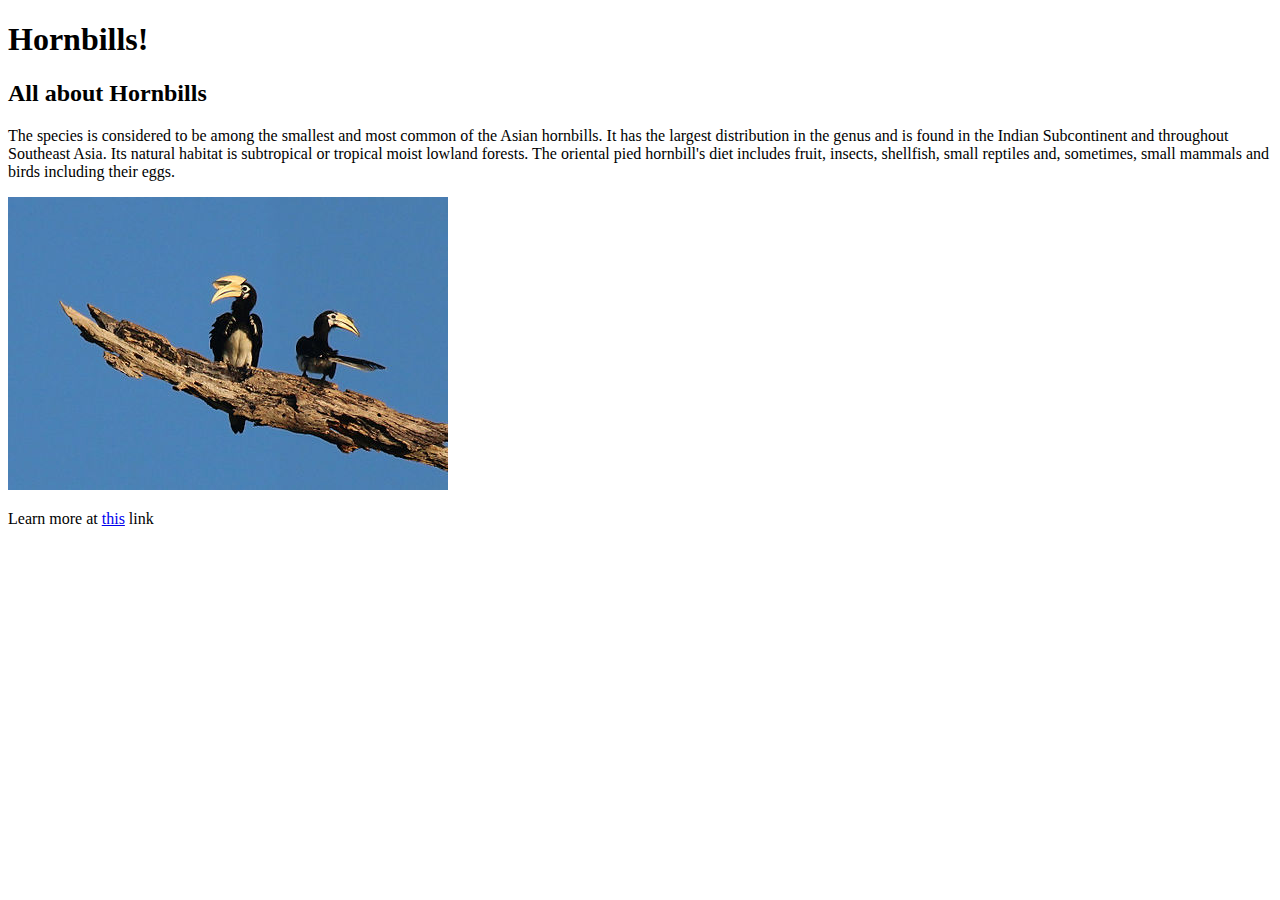
==== index.html @ b553a591 "Init Commit" ====
<!DOCTYPE html>

<html lang="en">
    <head>
        <!-- Type of encoding -->
        <meta charset="utf-8" />
        <!-- https://www.w3schools.com/css/css_rwd_viewport.asp -->
        <meta name="viewport" content="width=device-width, initial-scale=1" />

        <title>Birdwatching: Hornbills!</title>

        <!-- Use https://favicon.io/favicon-converter/ to convert png to favicon-->
        <link rel="icon" type = "image/png" href="./favicon/favicon.ico" />
        <link rel="apple-touch-icon" sizes="180x180" href="./favicon/apple-touch-icon.png">
        <link rel="icon" type="image/png" sizes="32x32" href="./favicon/favicon-32x32.png">
        <link rel="icon" type="image/png" sizes="16x16" href="./favicon/favicon-16x16.png">
        <link rel="manifest" href="./favicon/site.webmanifest">
    </head>

    <body>
        <h1>Hornbills!</h1>
        <h2>All about Hornbills</h2>
        <p>
            The species is considered to be among the smallest and most common
            of the Asian hornbills. It has the largest distribution in the genus
            and is found in the Indian Subcontinent and throughout Southeast
            Asia. Its natural habitat is subtropical or tropical moist
            lowland forests. The oriental pied hornbill's diet includes fruit,
            insects, shellfish, small reptiles and, sometimes, small mammals and
            birds including their eggs.
        </p>
        <img src="./Oriental_pied_hornbill.jpeg">
        <p>Learn more at <a href="https://en.wikipedia.org/wiki/Hornbill" target="_blank">this</a> link</p>
    </body>
</html>
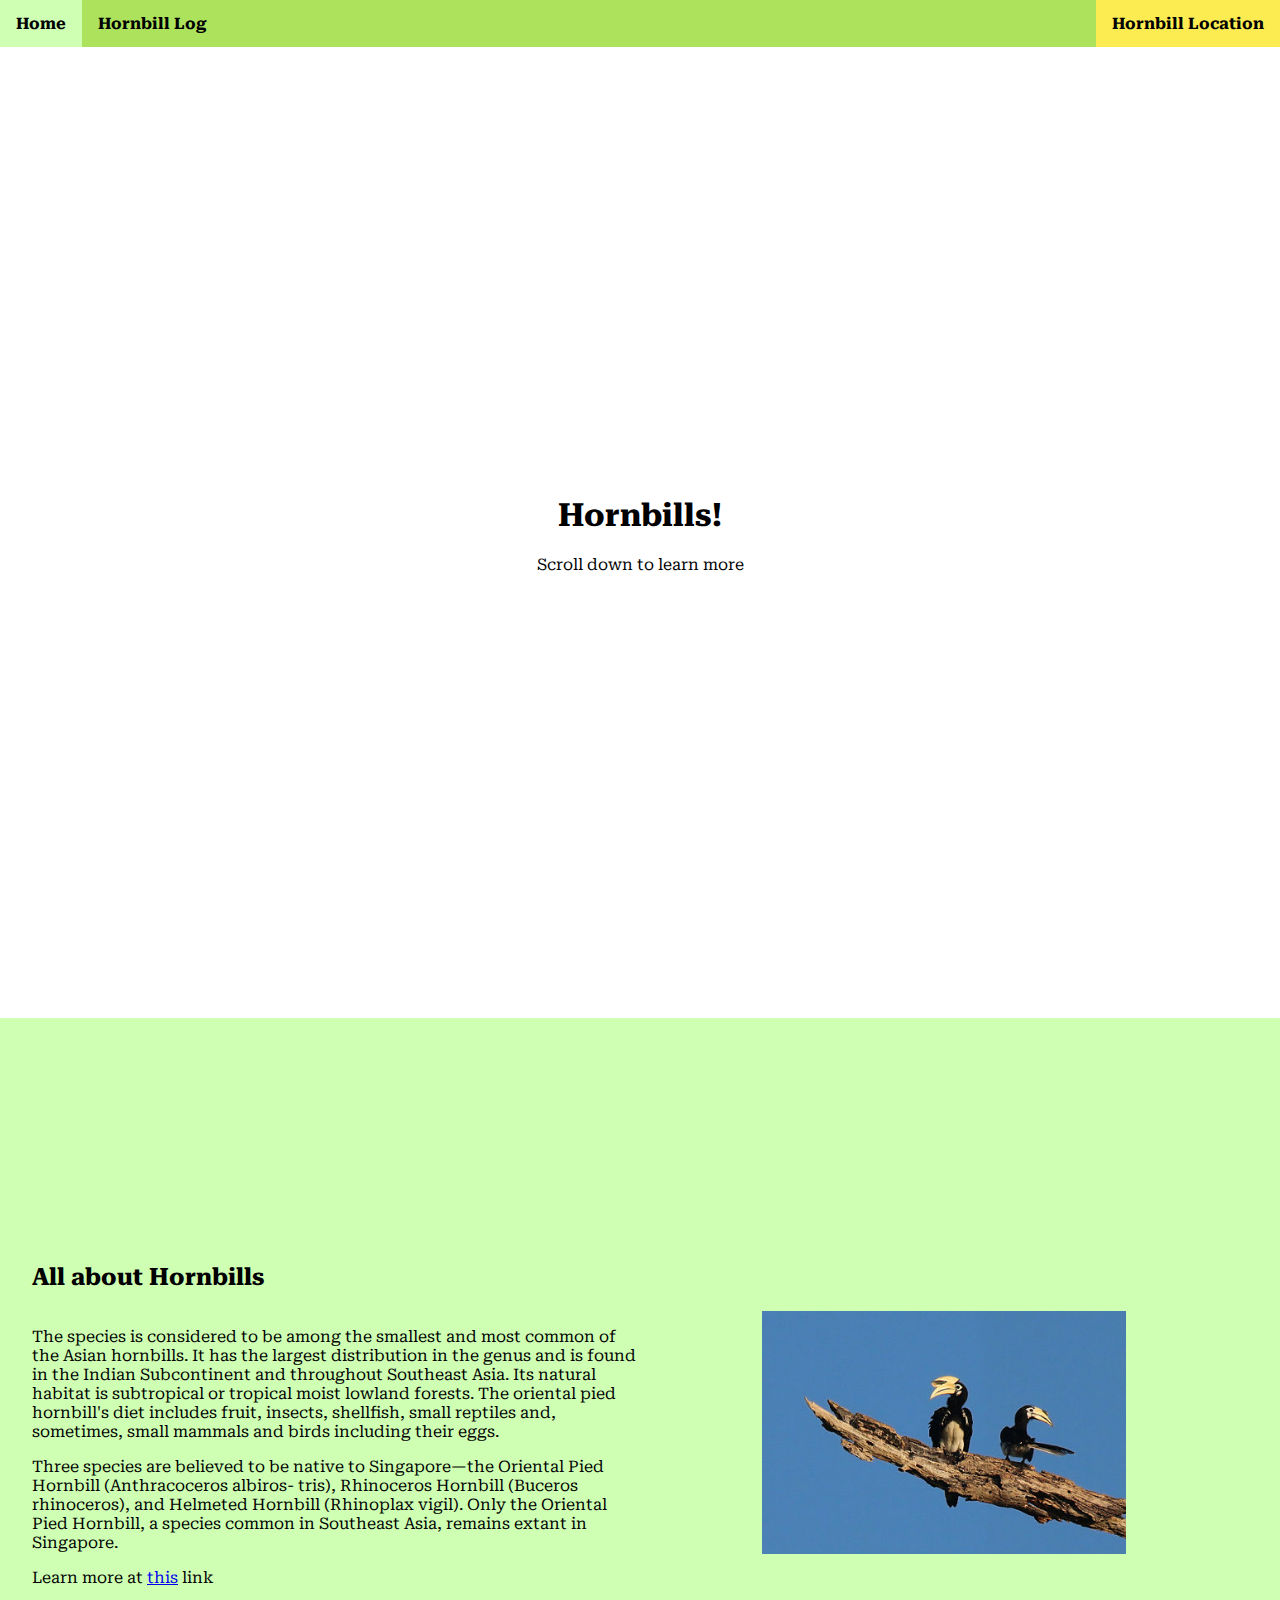
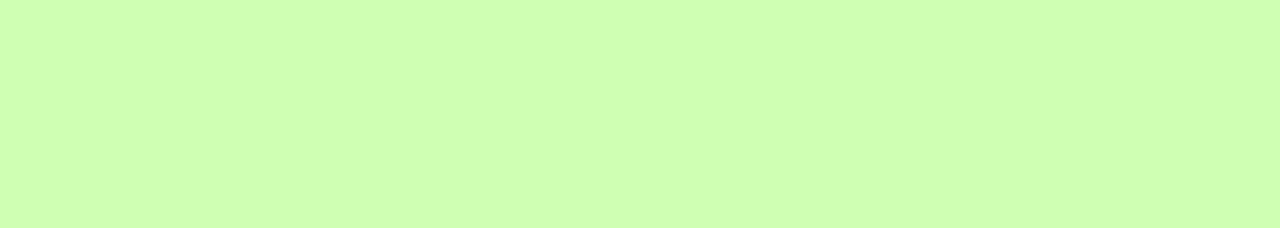
==== commit b165eacb: "Init Commit" ====
--- a/index.html
+++ b/index.html
@@ -15,21 +15,44 @@
         <link rel="icon" type="image/png" sizes="32x32" href="./favicon/favicon-32x32.png">
         <link rel="icon" type="image/png" sizes="16x16" href="./favicon/favicon-16x16.png">
         <link rel="manifest" href="./favicon/site.webmanifest">
+        <link rel="stylesheet" href="styles.css">
+
+        <link rel="preconnect" href="https://fonts.googleapis.com">
+    <link rel="preconnect" href="https://fonts.gstatic.com" crossorigin>
+    <link href="https://fonts.googleapis.com/css2?family=Roboto+Serif&display=swap" rel="stylesheet">
     </head>
-
     <body>
-        <h1>Hornbills!</h1>
-        <h2>All about Hornbills</h2>
-        <p>
-            The species is considered to be among the smallest and most common
-            of the Asian hornbills. It has the largest distribution in the genus
-            and is found in the Indian Subcontinent and throughout Southeast
-            Asia. Its natural habitat is subtropical or tropical moist
-            lowland forests. The oriental pied hornbill's diet includes fruit,
-            insects, shellfish, small reptiles and, sometimes, small mammals and
-            birds including their eggs.
-        </p>
-        <img src="./Oriental_pied_hornbill.jpeg">
-        <p>Learn more at <a href="https://en.wikipedia.org/wiki/Hornbill" target="_blank">this</a> link</p>
+        <ul>
+            <li><a href="#home">Home</a></li>
+            <li><a href="#news">Hornbill Log</a></li> 
+            <li style="float:right"><a class="active" href="#about">Hornbill Location</a></li>
+        </ul>
+        <div id="header-section">
+            <h1>Hornbills!</h1>
+            <p>Scroll down to learn more</p>
+        </div>
+        <div class="body-section">
+            <div class="row">
+            <h2>All about Hornbills</h2>
+            <div class="column">
+                <p>
+                    The species is considered to be among the smallest and most common
+                    of the Asian hornbills. It has the largest distribution in the genus
+                    and is found in the Indian Subcontinent and throughout Southeast
+                    Asia. Its natural habitat is subtropical or tropical moist
+                    lowland forests. The oriental pied hornbill's diet includes fruit,
+                    insects, shellfish, small reptiles and, sometimes, small mammals and
+                    birds including their eggs.
+                </p>
+                <p>
+                Three species are believed to be native to Singapore—the Oriental Pied Hornbill (Anthracoceros albiros- tris), Rhinoceros Hornbill (Buceros rhinoceros), and Helmeted Hornbill (Rhinoplax vigil). Only the Oriental Pied Hornbill, a species common in Southeast Asia, remains extant in Singapore.
+                </p>
+                <p>Learn more at <a href="https://en.wikipedia.org/wiki/Hornbill" target="_blank">this</a> link</p>
+            </div>
+            <div class="column">
+                <img style="width: 60%; display: block; margin-right: auto; margin-left: auto;" src="./Oriental_pied_hornbill.jpeg">
+            </div>
+        </div>
+        </div>
     </body>
 </html>
--- a/styles.css
+++ b/styles.css
@@ -0,0 +1,67 @@
+* {
+  font-family: 'Roboto Serif', sans-serif;
+}
+
+body {
+  margin: 0;
+  padding: 0;
+}
+
+ul {
+  list-style-type: none;
+  margin: 0;
+  padding: 0;
+  overflow: hidden;
+  background-color: #ADE25D;
+}
+
+li {
+  float: left;
+}
+
+li a {
+  display: block;
+  color:  black;
+  text-align: center;
+  padding: 14px 16px;
+  text-decoration: none;
+  font-weight: bold;
+}
+
+li a:hover:not(.active) {
+  background-color: #CFFFB3;
+}
+
+.active {
+  background-color: #FCEC52;
+}
+
+#header-section {
+  padding-top: 47.5vh;
+  padding-bottom: 47.5vh;
+  text-align: center;
+}
+
+.body-section{
+  background-color: #CFFFB3;
+  padding: 2rem;
+  padding-top: 25vh;
+  padding-bottom: 25vh;
+}
+
+.column {
+  float: left;
+  width: 50%;
+}
+
+/* Clear floats after the columns */
+.row:after {
+  content: "";
+  display: table;
+  clear: both;
+}
+@media screen and (max-width:600px) {
+  .column {
+    width: 100%;
+  }
+}Ï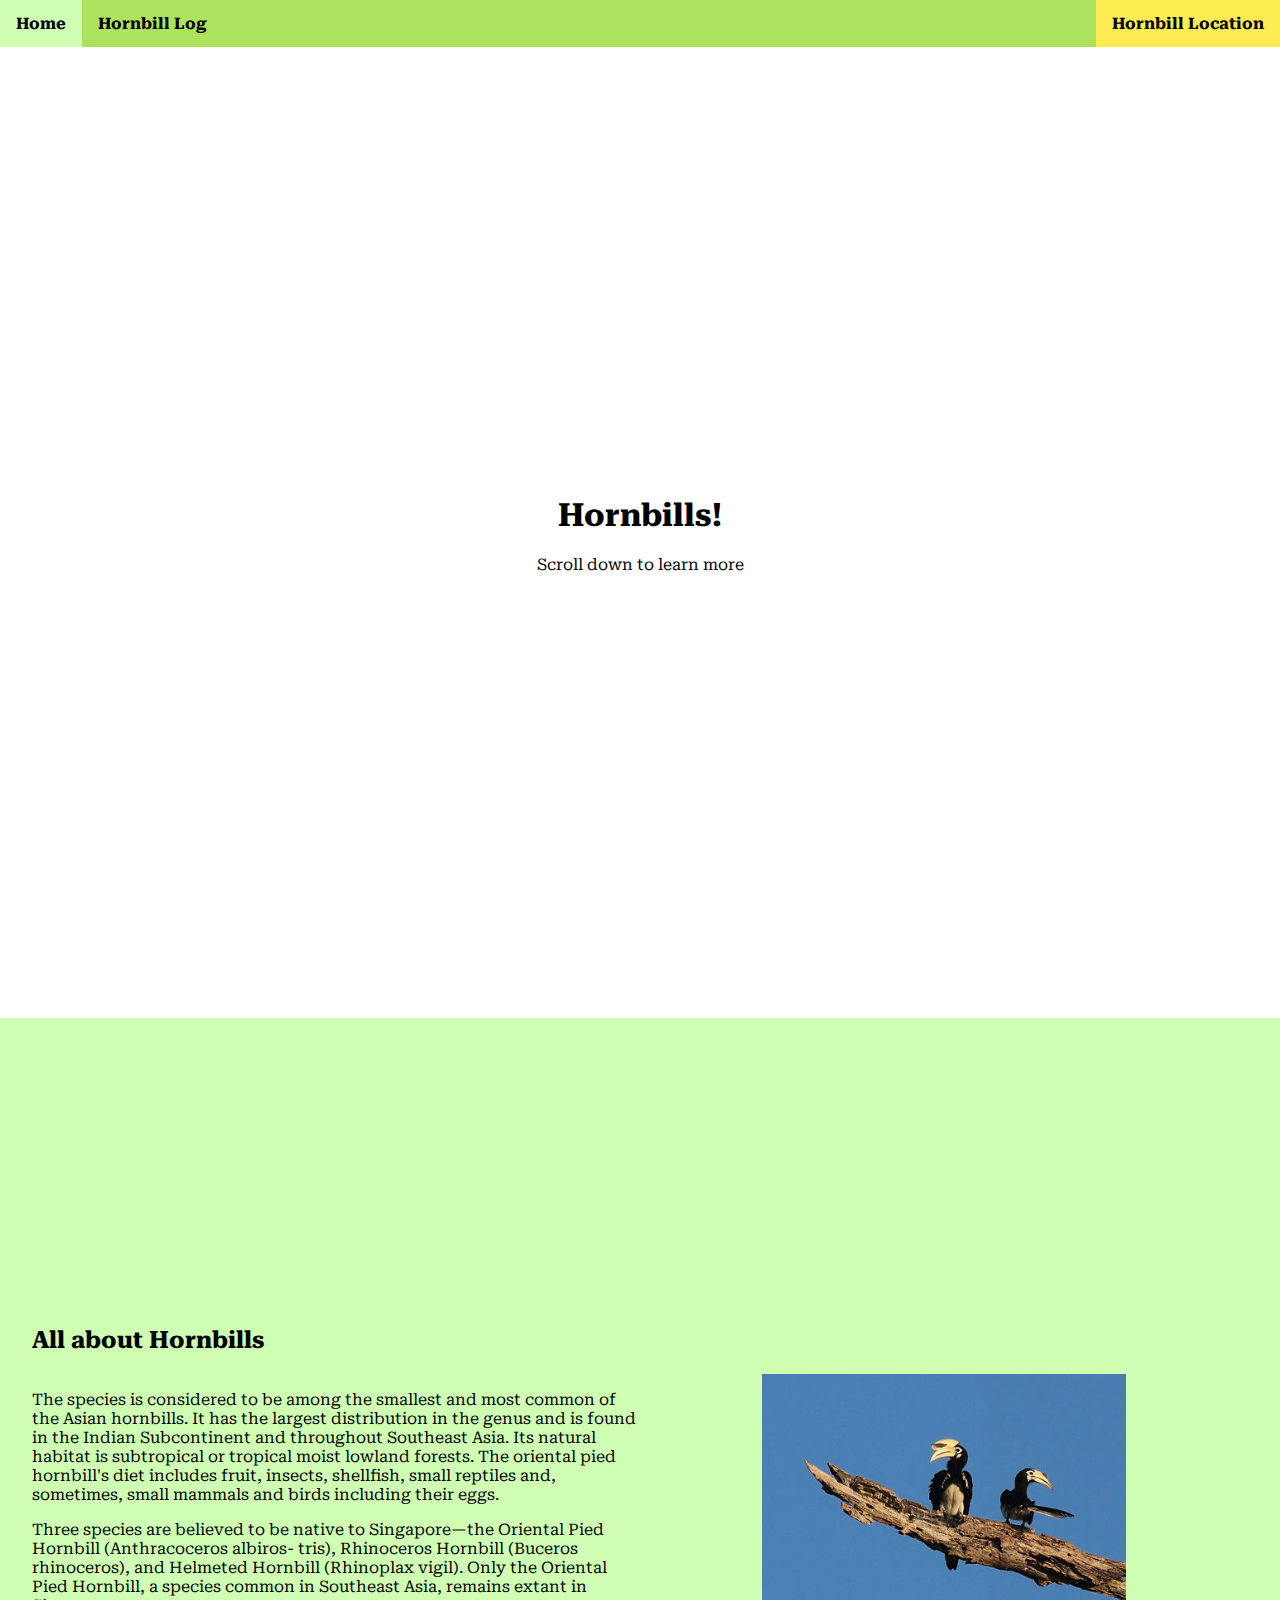
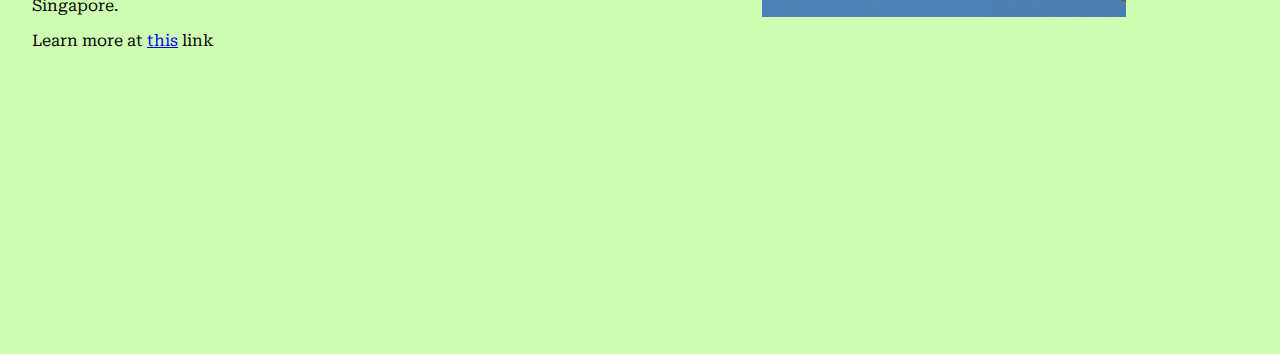
==== commit 6ebfbf65: "Refactoring Code" ====
--- a/index.html
+++ b/index.html
@@ -16,16 +16,17 @@
         <link rel="icon" type="image/png" sizes="16x16" href="./favicon/favicon-16x16.png">
         <link rel="manifest" href="./favicon/site.webmanifest">
         <link rel="stylesheet" href="styles.css">
+        <link rel="stylesheet" href="navbar.css">
 
         <link rel="preconnect" href="https://fonts.googleapis.com">
-    <link rel="preconnect" href="https://fonts.gstatic.com" crossorigin>
-    <link href="https://fonts.googleapis.com/css2?family=Roboto+Serif&display=swap" rel="stylesheet">
+        <link rel="preconnect" href="https://fonts.gstatic.com" crossorigin>
+        <link href="https://fonts.googleapis.com/css2?family=Roboto+Serif&display=swap" rel="stylesheet">
     </head>
     <body>
-        <ul>
-            <li><a href="#home">Home</a></li>
-            <li><a href="#news">Hornbill Log</a></li> 
-            <li style="float:right"><a class="active" href="#about">Hornbill Location</a></li>
+        <ul id="nav">
+            <li class="nav-item"><a class="nav-link" href="#home">Home</a></li>
+            <li class="nav-item"><a class="nav-link" href="#news">Hornbill Log</a></li> 
+            <li class="nav-item" style="float:right"><a class="nav-link active" href="#about">Hornbill Location</a></li>
         </ul>
         <div id="header-section">
             <h1>Hornbills!</h1>
--- a/styles.css
+++ b/styles.css
@@ -5,35 +5,6 @@
 body {
   margin: 0;
   padding: 0;
-}
-
-ul {
-  list-style-type: none;
-  margin: 0;
-  padding: 0;
-  overflow: hidden;
-  background-color: #ADE25D;
-}
-
-li {
-  float: left;
-}
-
-li a {
-  display: block;
-  color:  black;
-  text-align: center;
-  padding: 14px 16px;
-  text-decoration: none;
-  font-weight: bold;
-}
-
-li a:hover:not(.active) {
-  background-color: #CFFFB3;
-}
-
-.active {
-  background-color: #FCEC52;
 }
 
 #header-section {
@@ -45,8 +16,8 @@
 .body-section{
   background-color: #CFFFB3;
   padding: 2rem;
-  padding-top: 25vh;
-  padding-bottom: 25vh;
+  padding-top: 32vh;
+  padding-bottom: 32vh;
 }
 
 .column {
@@ -64,4 +35,4 @@
   .column {
     width: 100%;
   }
-}Ï+}--- a/navbar.css
+++ b/navbar.css
@@ -0,0 +1,28 @@
+#nav {
+  list-style-type: none;
+  margin: 0;
+  padding: 0;
+  overflow: hidden;
+  background-color: #ADE25D;
+}
+
+.nav-item {
+  float: left;
+}
+
+.nav-link {
+  display: block;
+  color:  black;
+  text-align: center;
+  padding: 14px 16px;
+  text-decoration: none;
+  font-weight: bold;
+}
+
+.nav-link:hover:not(.active) {
+  background-color: #CFFFB3;
+}
+
+.active {
+  background-color: #FCEC52;
+}
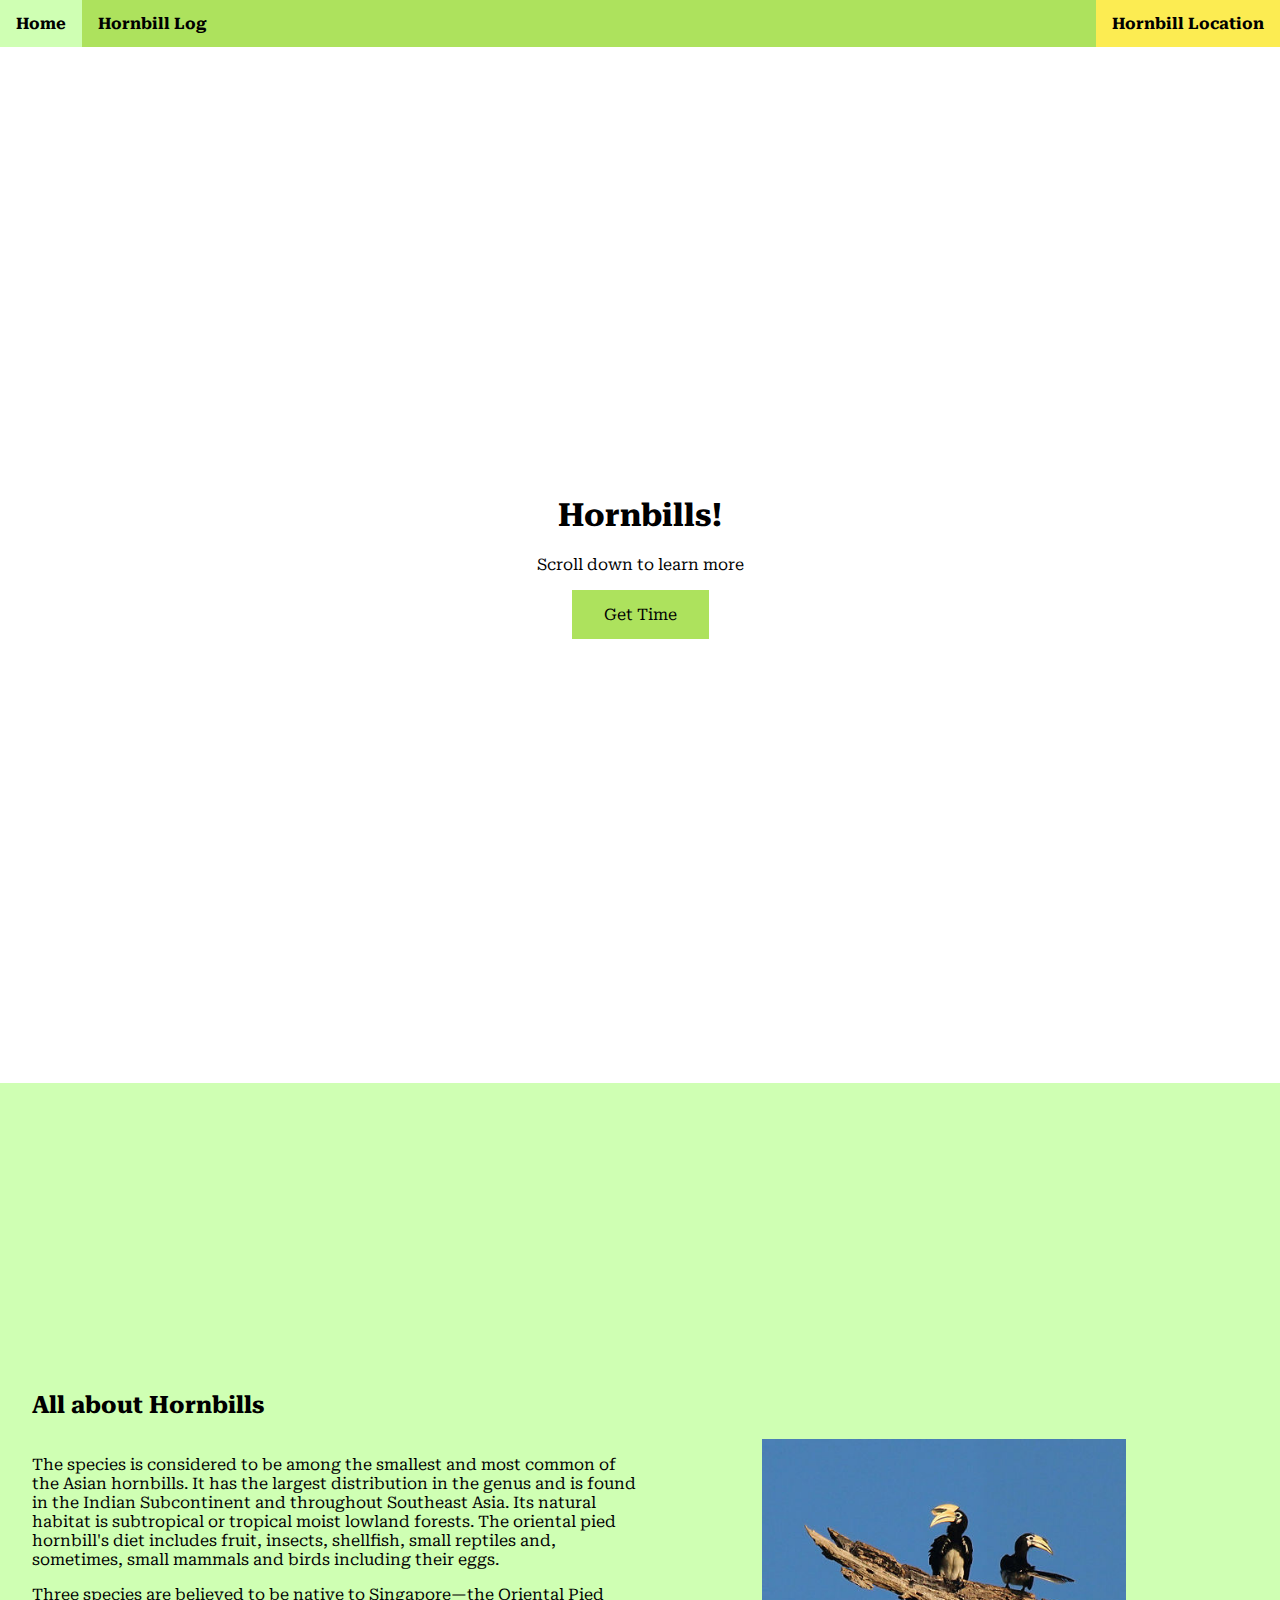
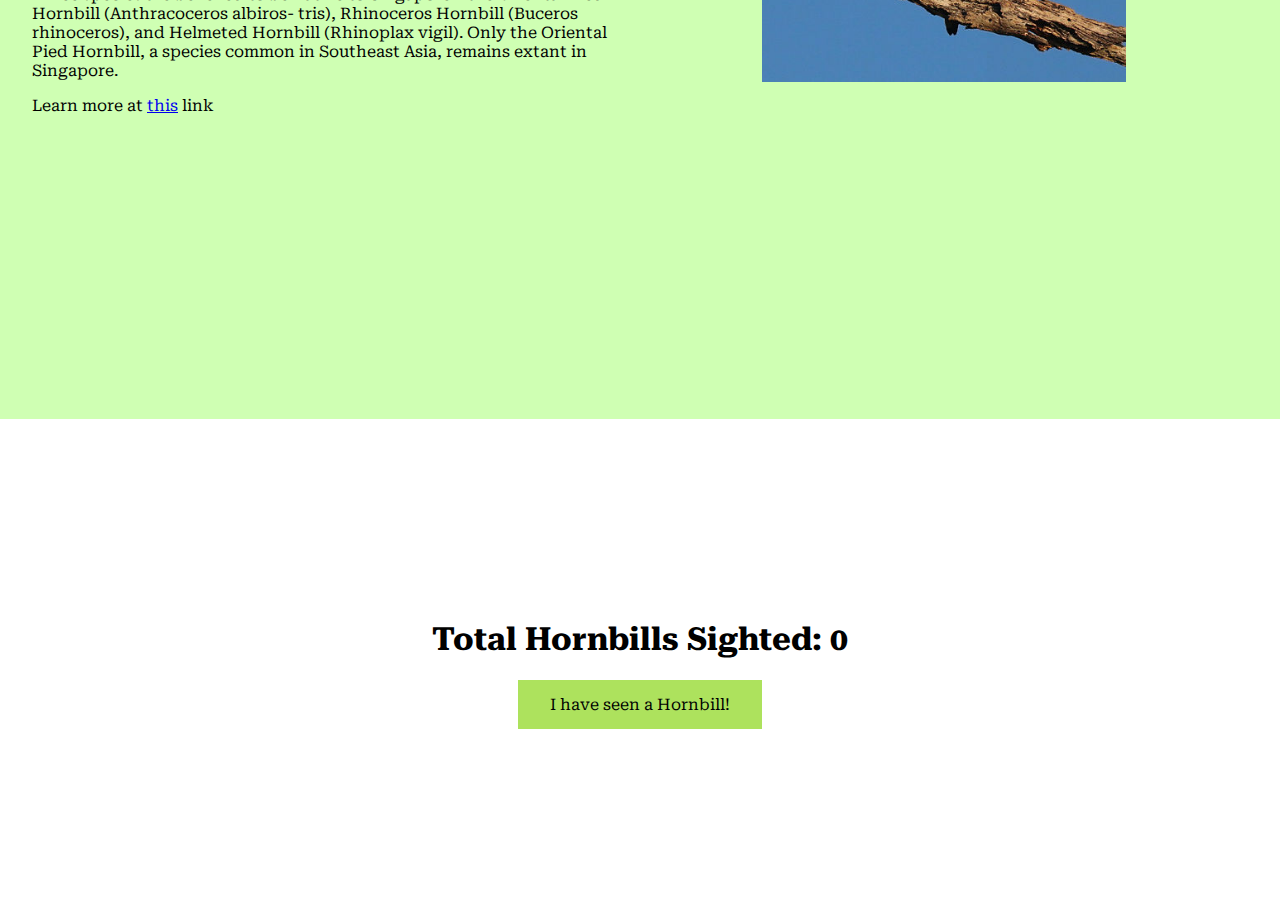
==== commit 566e7a5a: "Init Commit" ====
--- a/index.html
+++ b/index.html
@@ -31,29 +31,38 @@
         <div id="header-section">
             <h1>Hornbills!</h1>
             <p>Scroll down to learn more</p>
+            <button id="time" class="btn">Get Time</button>
+            <p id="target"></p>
         </div>
         <div class="body-section">
             <div class="row">
-            <h2>All about Hornbills</h2>
-            <div class="column">
-                <p>
-                    The species is considered to be among the smallest and most common
-                    of the Asian hornbills. It has the largest distribution in the genus
-                    and is found in the Indian Subcontinent and throughout Southeast
-                    Asia. Its natural habitat is subtropical or tropical moist
-                    lowland forests. The oriental pied hornbill's diet includes fruit,
-                    insects, shellfish, small reptiles and, sometimes, small mammals and
-                    birds including their eggs.
-                </p>
-                <p>
-                Three species are believed to be native to Singapore—the Oriental Pied Hornbill (Anthracoceros albiros- tris), Rhinoceros Hornbill (Buceros rhinoceros), and Helmeted Hornbill (Rhinoplax vigil). Only the Oriental Pied Hornbill, a species common in Southeast Asia, remains extant in Singapore.
-                </p>
-                <p>Learn more at <a href="https://en.wikipedia.org/wiki/Hornbill" target="_blank">this</a> link</p>
-            </div>
-            <div class="column">
-                <img style="width: 60%; display: block; margin-right: auto; margin-left: auto;" src="./Oriental_pied_hornbill.jpeg">
+                <h2>All about Hornbills</h2>
+                <div class="column">
+                    <p>
+                        The species is considered to be among the smallest and most common
+                        of the Asian hornbills. It has the largest distribution in the genus
+                        and is found in the Indian Subcontinent and throughout Southeast
+                        Asia. Its natural habitat is subtropical or tropical moist
+                        lowland forests. The oriental pied hornbill's diet includes fruit,
+                        insects, shellfish, small reptiles and, sometimes, small mammals and
+                        birds including their eggs.
+                    </p>
+                    <p>
+                    Three species are believed to be native to Singapore—the Oriental Pied Hornbill (Anthracoceros albiros- tris), Rhinoceros Hornbill (Buceros rhinoceros), and Helmeted Hornbill (Rhinoplax vigil). Only the Oriental Pied Hornbill, a species common in Southeast Asia, remains extant in Singapore.
+                    </p>
+                    <p>Learn more at <a href="https://en.wikipedia.org/wiki/Hornbill" target="_blank">this</a> link</p>
+                </div>
+                <div class="column">
+                    <img style="width: 60%; display: block; margin-right: auto; margin-left: auto;" src="./Oriental_pied_hornbill.jpeg">
+                </div>
             </div>
         </div>
+
+        <div class="hornbill-sightings">
+            <h1 id="counter-display">Total Hornbills Sighted: </h1>
+            <button id="counter-plus" class="btn">I have seen a Hornbill!</button>
+            
         </div>
+        <script src="index.js" type="text/javascript"></script>
     </body>
 </html>
--- a/styles.css
+++ b/styles.css
@@ -13,11 +13,32 @@
   text-align: center;
 }
 
+.btn {
+  transition: background-color 1s;
+  background-color: #ADE25D;
+  border: none;
+  padding: 15px 32px;
+  text-align: center;
+  text-decoration: none;
+  display: inline-block;
+  font-size: 16px;
+}
+
+.btn:hover {
+  background-color: #CFFFB3;
+}
+
 .body-section{
   background-color: #CFFFB3;
   padding: 2rem;
   padding-top: 32vh;
   padding-bottom: 32vh;
+}
+
+.hornbill-sightings {
+  padding-top: 20vh;
+  padding-bottom: 20vh;
+  text-align: center;
 }
 
 .column {
@@ -31,6 +52,7 @@
   display: table;
   clear: both;
 }
+
 @media screen and (max-width:600px) {
   .column {
     width: 100%;
--- a/navbar.css
+++ b/navbar.css
@@ -11,6 +11,7 @@
 }
 
 .nav-link {
+  transition: background-color 1s;
   display: block;
   color:  black;
   text-align: center;
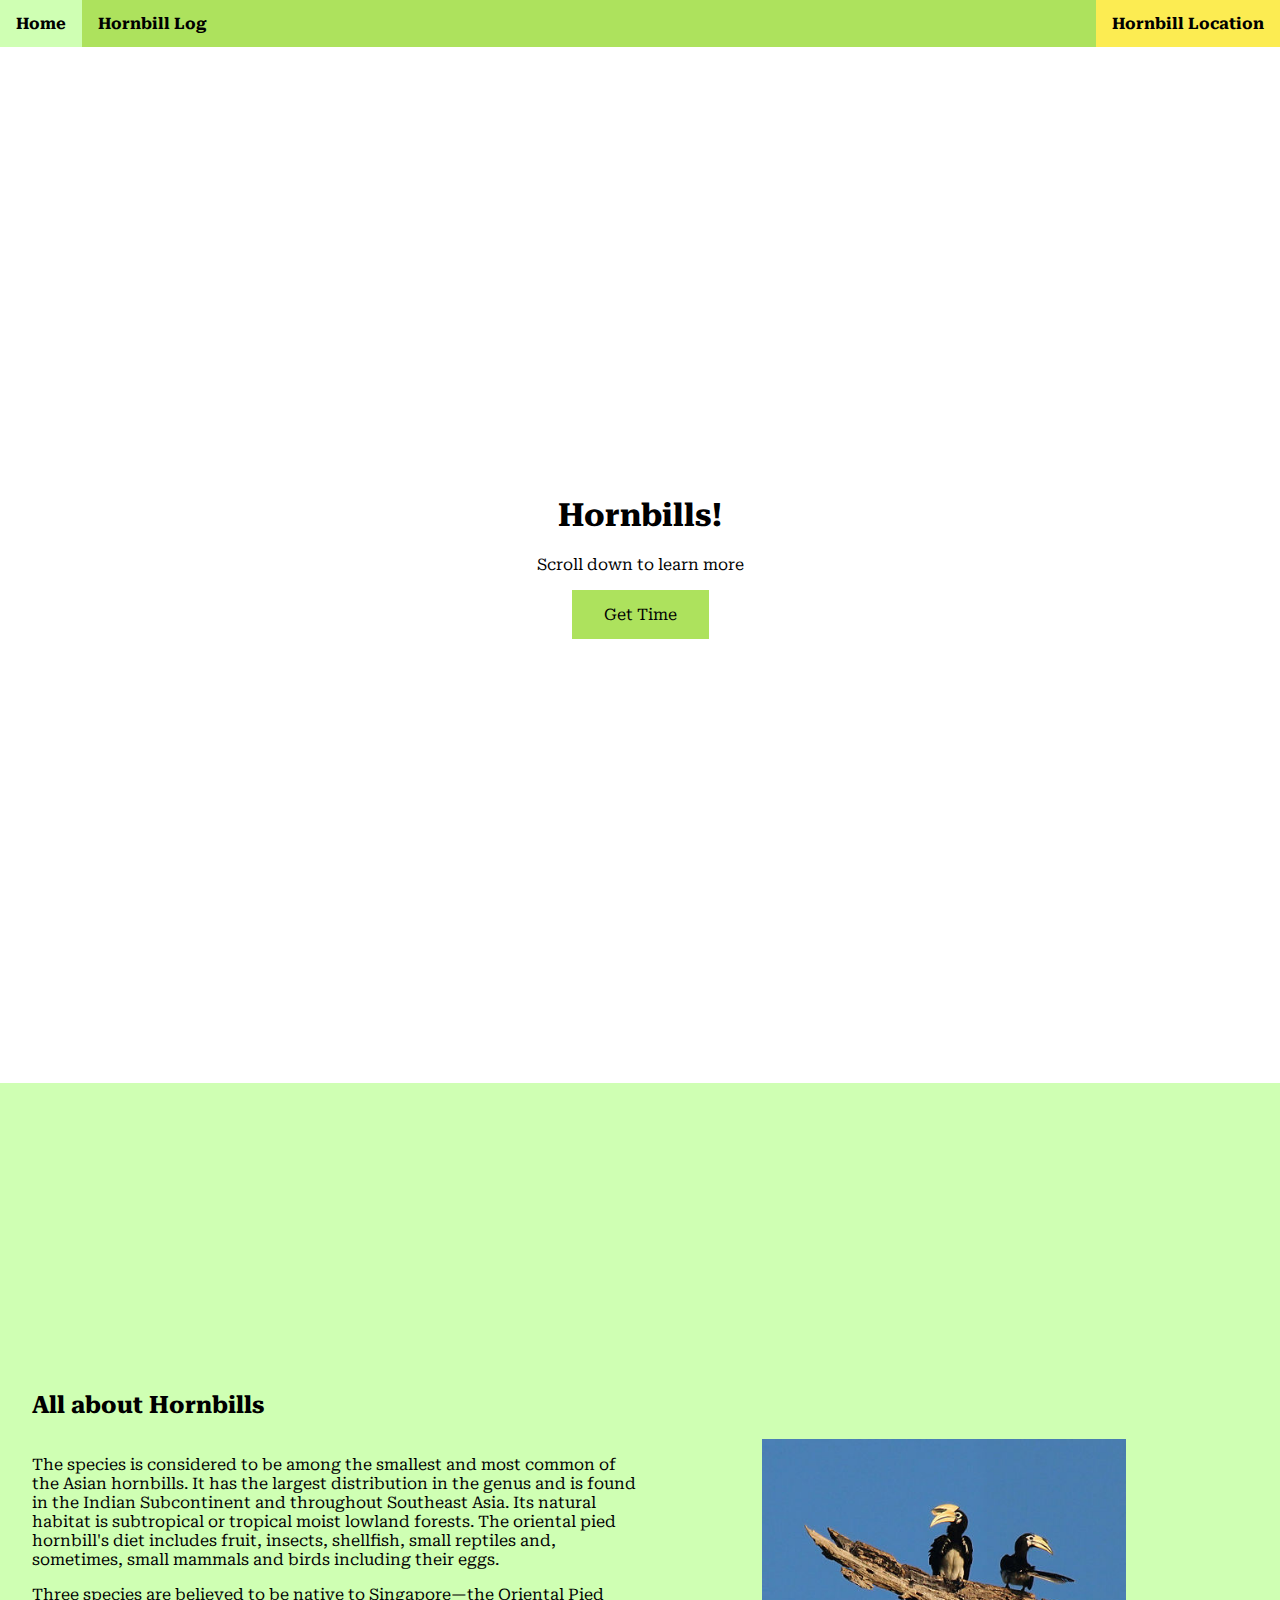
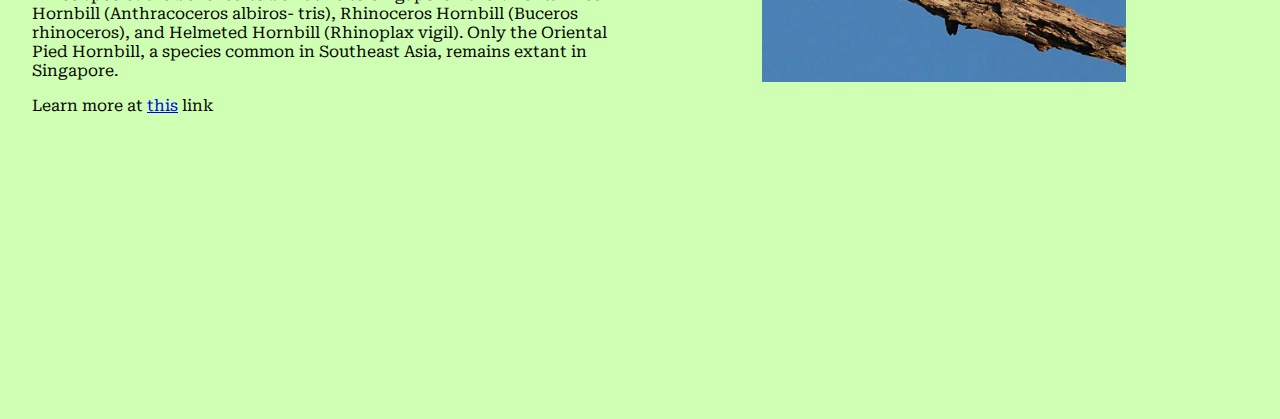
==== commit 825587f1: "week-four content" ====
--- a/index.html
+++ b/index.html
@@ -24,9 +24,9 @@
     </head>
     <body>
         <ul id="nav">
-            <li class="nav-item"><a class="nav-link" href="#home">Home</a></li>
-            <li class="nav-item"><a class="nav-link" href="#news">Hornbill Log</a></li> 
-            <li class="nav-item" style="float:right"><a class="nav-link active" href="#about">Hornbill Location</a></li>
+            <li class="nav-item"><a class="nav-link" href="index.html">Home</a></li>
+            <li class="nav-item"><a class="nav-link" href="log.html">Hornbill Log</a></li> 
+            <li class="nav-item" style="float:right"><a class="nav-link active" href="location.html">Hornbill Location</a></li>
         </ul>
         <div id="header-section">
             <h1>Hornbills!</h1>
@@ -58,11 +58,13 @@
             </div>
         </div>
 
-        <div class="hornbill-sightings">
+        <!-- <div class="hornbill-sightings">
             <h1 id="counter-display">Total Hornbills Sighted: </h1>
             <button id="counter-plus" class="btn">I have seen a Hornbill!</button>
+            <button id="reset" class="btn">Reset</button>
             
         </div>
-        <script src="index.js" type="text/javascript"></script>
+        <script src="counter.js" type="text/javascript"></script> -->
+        <script src="time.js" type="text/javascript"></script>
     </body>
 </html>
